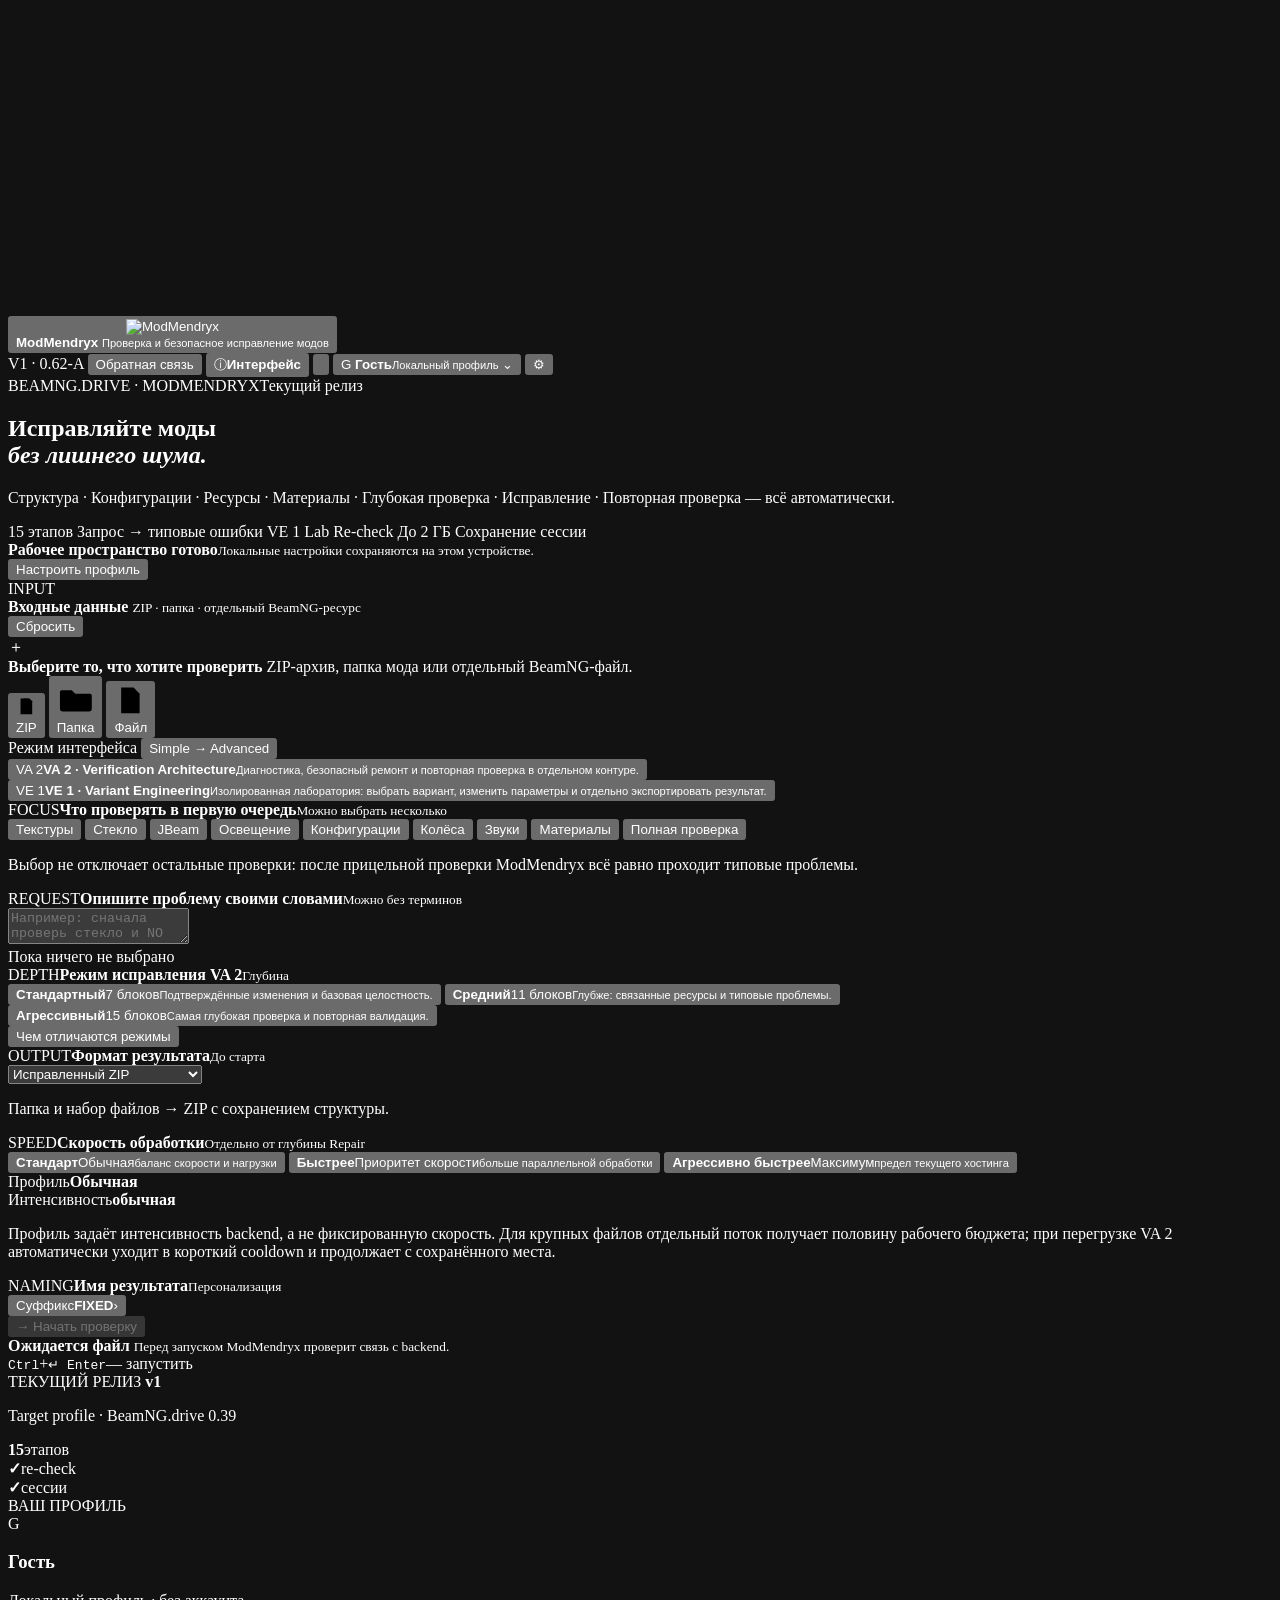
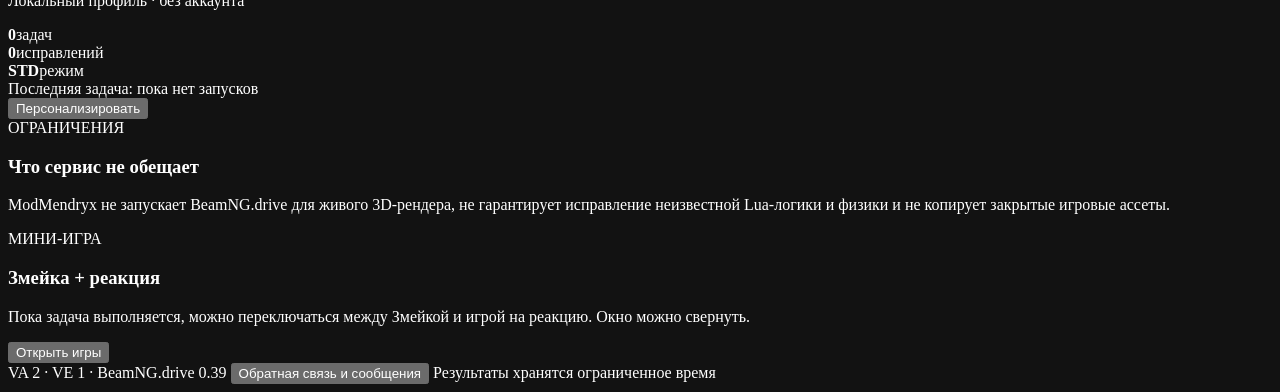
==== site/index.html @ 29868434 "Add files via upload" ====
<!doctype html>
<html lang="ru" data-phase="idle">
<head>
<meta charset="utf-8">
<meta name="viewport" content="width=device-width,initial-scale=1,viewport-fit=cover">
<meta name="theme-color" content="#060708" id="themeColorMeta">
<meta name="description" content="ModMendryx — диагностика и автоматическое исправление модов BeamNG.drive: ресурсы, конфигурации, материалы, AI-трафик и повторная проверка результата.">
<meta name="robots" content="index,follow,max-image-preview:large">
<link rel="canonical" href="https://modmendryx.pages.dev/">
<meta property="og:type" content="website"><meta property="og:title" content="ModMendryx — исправление модов BeamNG.drive"><meta property="og:description" content="Проверка, фактический ремонт и повторная верификация модов BeamNG.drive."><meta property="og:url" content="https://modmendryx.pages.dev/"><meta property="og:image" content="https://modmendryx.pages.dev/assets/banner.png">
<meta name="twitter:card" content="summary_large_image"><meta name="twitter:title" content="ModMendryx — исправление модов BeamNG.drive"><meta name="twitter:description" content="Автоматическая диагностика и восстановление модов BeamNG.drive.">
<script type="application/ld+json">{"@context":"https://schema.org","@type":"WebApplication","name":"ModMendryx","url":"https://modmendryx.pages.dev/","applicationCategory":"DeveloperApplication","operatingSystem":"Web","isAccessibleForFree":true,"description":"Диагностика, ремонт и подготовка модов BeamNG.drive.","softwareVersion":"0.62-A"}</script>
<meta name="color-scheme" content="dark">
<link rel="icon" type="image/png" href="/assets/logo.png?v=062a">
<title>ModMendryx · V1 (0.62-A) · BeamNG.drive 0.39</title>
<link rel="manifest" href="/manifest.json">
<link rel="stylesheet" href="/assets/styles.css?v=062a">
</head>
<body>

<!-- Animated background canvas -->
<canvas id="bgCanvas" class="bg-canvas" aria-hidden="true"></canvas>
<div class="ambient" aria-hidden="true">
  <span class="a1"></span><span class="a2"></span><span class="a3"></span>
  <span class="a4"></span><span class="a5"></span>
  <i class="scanline"></i>
</div>

<!-- Session recovery banner -->
<div id="sessionBanner" class="session-banner" hidden>
  <div class="session-inner">
    <div class="session-icon">⏱</div>
    <div class="session-text">
      <strong>Незавершённая сессия</strong>
      <span id="sessionDesc">Предыдущая задача была прервана.</span>
    </div>
    <div class="session-actions">
      <button class="btn small primary" id="sessionResume" type="button">Продолжить</button>
      <button class="btn small" id="sessionDismiss" type="button">Сбросить</button>
    </div>
  </div>
</div>

<!-- Toast container -->
<div id="toastContainer" class="toast-container" aria-live="polite"></div>

<!-- Session history drawer -->
<aside id="historyDrawer" class="history-drawer" hidden aria-label="История сессий">
  <div class="history-backdrop" data-history-close></div>
  <div class="history-card" role="dialog" aria-modal="true" aria-labelledby="historyTitle">
    <div class="history-head">
      <div><span class="eyebrow">СЕССИИ</span><h2 id="historyTitle">Прошлые задачи</h2><p>Сохранённые номера сессий и результаты, которые были скачаны.</p></div>
      <button class="ghost-icon" type="button" data-history-close aria-label="Закрыть">✕</button>
    </div>
    <div class="history-list" id="historyList"></div>
    <div class="history-foot"><span class="micro">Хранятся локально на этом устройстве. Серверные результаты могут истечь по сроку хранения.</span><button class="btn small" id="historyClearBtn" type="button">Очистить историю</button></div>
  </div>
</aside>

<!-- Confetti canvas (shown on success) -->
<canvas id="confettiCanvas" aria-hidden="true"></canvas>

<!-- Snake game overlay -->
<div id="gameOverlay" class="game-overlay" hidden aria-label="Мини-игры">
  <div class="game-panel">
    <div class="game-header">
      <div class="game-title"><span class="eyebrow">ПОКА ИДЁТ ЗАДАЧА</span><strong id="gameTitle">Змейка</strong></div>
      <div class="game-meta"><span id="gameScoreBlock"><span>Счёт</span> <strong id="snakeScore">0</strong></span><span id="gameHiBlock"><span>Рекорд</span> <strong id="snakeHi">0</strong></span><button class="ghost-icon" id="gameMinimize" type="button" title="Свернуть">─</button><button class="ghost-icon" id="gameClose" type="button" title="Закрыть">✕</button></div>
    </div>
    <div class="game-tabs" role="tablist" aria-label="Игра">
      <button type="button" class="game-tab active" data-game="snake">Змейка</button>
      <button type="button" class="game-tab" data-game="reaction">Реакция</button>
    </div>
    <div class="game-stage" data-game-panel="snake"><canvas id="snakeCanvas" width="300" height="300"></canvas></div>
    <div class="game-stage reaction-stage" data-game-panel="reaction" hidden><button id="reactionTarget" class="reaction-target" type="button">ГОТОВЬСЯ</button><div class="reaction-timer" id="reactionTimer">—</div></div>
    <div class="game-footer"><span id="gameStatus" class="game-status">Пробел или тап для старта</span><span class="game-controls-hint" id="gameControlsHint">← ↑ → ↓ · WASD · свайп</span></div>
  </div>
</div>

<div class="shell">
<header class="topbar panel-line">
  <button class="brand brand-button" id="brand" type="button" aria-label="ModMendryx"><span class="brand-task-dot" id="brandTaskDot" aria-hidden="true"></span>
    <img src="/assets/logo.png?v=062a" alt="ModMendryx">
    <div>
      <strong id="brandName">ModMendryx</strong>
      <small id="brandSub">Проверка и безопасное исправление модов</small>
    </div>
  </button>
  <div class="top-actions">
    <span class="release-pill" id="versionBadge">V1 · 0.62-A</span>
    <button class="top-link" id="feedbackTop" type="button">Обратная связь</button>
    <button class="top-info" id="interfaceInfoTop" type="button"><span aria-hidden="true">ⓘ</span><b>Интерфейс</b></button>
    <button class="ghost-icon" id="paletteTop" type="button" aria-label="Палитра" title="Палитра"><svg viewBox="0 0 24 24" aria-hidden="true"><path d="M12 4a8 8 0 1 0 0 16h1.3a1.7 1.7 0 0 0 0-3.4h-.8a1.7 1.7 0 0 1 0-3.4H15a5 5 0 0 0 5-5c0-2.8-3.2-4.8-8-4.8Z"/><circle cx="7.5" cy="10" r="1"/><circle cx="10" cy="7.5" r="1"/><circle cx="14" cy="7.2" r="1"/><circle cx="16.5" cy="10" r="1"/></svg></button>
    <button class="profile-chip" id="profileTop" type="button" aria-label="Профиль" title="Профиль и персонализация">
      <span class="profile-avatar" id="profileAvatar">G</span>
      <span class="profile-copy"><b id="profileName">Гость</b><small id="profileState">Локальный профиль</small></span>
      <span class="profile-chevron">⌄</span>
    </button>
    <button class="ghost-icon history-trigger" id="historyTop" type="button" aria-label="История сессий" title="Прошлые сессии" hidden>
      <svg viewBox="0 0 24 24" aria-hidden="true"><rect x="4" y="4" width="6" height="6" rx="1"/><rect x="14" y="4" width="6" height="6" rx="1"/><rect x="4" y="14" width="6" height="6" rx="1"/><rect x="14" y="14" width="6" height="6" rx="1"/></svg>
    </button>
    <button class="ghost-icon" id="settingsTop" type="button" aria-label="Настройки" title="Настройки">⚙</button>
  </div>
</header>

<main>
<!-- Session banner slot -->
<div id="sessionSlot"></div>

<section class="hero panel-line">
  <div class="hero-banner-media" id="heroBannerMedia" aria-hidden="true"><span class="banner-glow"></span></div>
  <div class="eyebrow-row">
    <span>BEAMNG.DRIVE · MODMENDRYX</span><span class="target-note">Текущий релиз</span>
  </div>
  <h1>Исправляйте моды<br><em>без лишнего шума.</em></h1>
  <p>Структура · Конфигурации · Ресурсы · Материалы · Глубокая проверка · Исправление · Повторная проверка — всё автоматически.</p>
  <div class="hero-tags">
    <span>15 этапов</span>
    <span>Запрос → типовые ошибки</span>
    <span>VE 1 Lab</span>
    <span>Re-check</span>
    <span>До 2 ГБ</span>
    <span>Сохранение сессии</span>
  </div>
  <div class="hero-personal" id="heroPersonal">
    <span class="hero-personal-dot" aria-hidden="true"></span>
    <div><b id="greetingLine">Рабочее пространство готово</b><small id="profileSummary">Локальные настройки сохраняются на этом устройстве.</small></div>
    <button class="text-action" id="heroProfileBtn" type="button">Настроить профиль</button>
  </div>
</section>

<section class="layout">
<article class="main panel">
  <div class="section-head">
    <div>
      <span class="section-kicker">INPUT</span>
      <div>
        <b>Входные данные</b>
        <small>ZIP · папка · отдельный BeamNG-ресурс</small>
      </div>
    </div>
    <button class="text-action" id="clearBtn" type="button">Сбросить</button>
  </div>

  <div class="dropzone" id="dropzone" tabindex="0" role="button" aria-label="Выбрать файл для проверки">
    <div class="drop-symbol">＋</div>
    <strong id="dropTitle">Выберите то, что хотите проверить</strong>
    <span id="dropSub">ZIP-архив, папка мода или отдельный BeamNG-файл.</span>
    <div class="drop-buttons" id="dropButtons">
      <button class="btn primary picker-btn" id="zipBtn" type="button" data-label="ZIP"><span class="picker-icon icon-zip" aria-hidden="true"><svg viewBox="0 0 32 32"><path d="M7 4h14l4 4v20H7z"/><path d="M12 4v6h6V4M12 14h2m3 0h2m-7 4h2m3 0h2m-7 4h2m3 0h2"/></svg></span><span class="picker-label">ZIP</span></button>
      <button class="btn picker-btn" id="folderBtn" type="button" data-label="Папка"><span class="picker-icon icon-folder" aria-hidden="true"><svg viewBox="0 0 32 32"><path d="M3.5 9.5h9l3 3H28a1.5 1.5 0 0 1 1.5 1.5v11A2.5 2.5 0 0 1 27 27.5H5A2.5 2.5 0 0 1 2.5 25V11A1.5 1.5 0 0 1 4 9.5z"/></svg></span><span class="picker-label">Папка</span></button>
      <button class="btn picker-btn" id="fileBtn" type="button" data-label="Файл"><span class="picker-icon icon-file" aria-hidden="true"><svg viewBox="0 0 32 32"><path d="M7 3.5h12l6 6V28.5H7z"/><path d="M19 3.5v7h6M11 16h10M11 20h10M11 24h6"/></svg></span><span class="picker-label">Файл</span></button>
    </div>
    <input id="zipInput" type="file" accept=".zip,application/zip" hidden>
    <input id="folderInput" type="file" webkitdirectory directory multiple hidden>
    <input id="fileInput" type="file" accept=".jbeam,.pc,.json,.jsonc,.lua,.materials,.materials.json,.level.json,.cs,.cfg,.prefab,.dae,.cdae,.dds,.png,.jpg,.jpeg,.tga,.bmp,.gif,.mis,.forest,.ter" hidden>
    <div class="selection" id="selection" hidden></div>
  </div>


  <div class="workspace-mode" id="workspaceMode">
    <span class="micro">Режим интерфейса</span>
    <button class="btn small" id="uiModeBtn" type="button">Simple → Advanced</button>
  </div>
  <div class="workflow-switch" id="taskMode">
    <button type="button" class="workflow-tab active" data-task="repair"><span>VA 2</span><strong>VA 2 · Verification Architecture</strong><small>Диагностика, безопасный ремонт и повторная проверка в отдельном контуре.</small></button>
    <button type="button" class="workflow-tab" data-task="modify"><span>VE 1</span><strong>VE 1 · Variant Engineering</strong><small>Изолированная лаборатория: выбрать вариант, изменить параметры и отдельно экспортировать результат.</small></button>
  </div>

  <div class="config-box full request-box" id="repairConfig">
    <div class="config-title"><span class="section-kicker">FOCUS</span><b>Что проверять в первую очередь</b><small>Можно выбрать несколько</small></div>
    <div class="chips" id="priorityChips">
      <button class="chip" data-priority="textures" type="button">Текстуры</button>
      <button class="chip" data-priority="glass" type="button">Стекло</button>
      <button class="chip" data-priority="jbeam" type="button">JBeam</button>
      <button class="chip" data-priority="lighting" type="button">Освещение</button>
      <button class="chip" data-priority="configs" type="button">Конфигурации</button>
      <button class="chip" data-priority="wheels" type="button">Колёса</button>
      <button class="chip" data-priority="sounds" type="button">Звуки</button>
      <button class="chip" data-priority="materials" type="button">Материалы</button>
      <button class="chip" data-priority="all" type="button">Полная проверка</button>
    </div>
    <p class="micro">Выбор не отключает остальные проверки: после прицельной проверки ModMendryx всё равно проходит типовые проблемы.</p>
  </div>

  <div class="config-box full request-box" id="wishesBox">
    <div class="config-title"><span class="section-kicker">REQUEST</span><b>Опишите проблему своими словами</b><small>Можно без терминов</small></div>
    <textarea id="wishes" placeholder="Например: сначала проверь стекло и NO TEXTURE, потом освещение. В салоне пропадает окно из водительской камеры."></textarea>
    <div class="request-preview" id="requestPreview"><span>Пока ничего не выбрано</span></div>
  </div>


  <section class="advanced-tools" id="advancedTools" hidden>
    <div class="config-title"><span>ADV</span><b>Advanced Workbench</b><small>Диагностика без лишних действий</small></div>
    <div class="tool-grid">
      <div class="tool-card">
        <b>MOD DOCTOR</b><small>Опишите симптом — сначала получите причины и доказательства.</small>
        <textarea id="doctorQuery" placeholder="Например: машина не едет, после ремонта пропало стекло…"></textarea>
        <button class="btn small" id="doctorBtn" type="button">Диагностировать</button>
      </div>
      <div class="tool-card">
        <b>MOD COMPARE</b><small>Сравнение двух ZIP по путям и SHA-256.</small>
        <div class="tool-row"><input id="compareA" type="file" accept=".zip"><input id="compareB" type="file" accept=".zip"></div>
        <button class="btn small" id="compareBtn" type="button">Сравнить моды</button>
      </div>
      <div class="tool-card">
        <b>INSPECTOR</b><small>References, referenced by, missing, unused, shared dependencies и дубли.</small>
        <button class="btn small" id="inspectorBtn" type="button">Открыть Resource Inspector</button>
      </div>
      <div class="tool-card">
        <b>RELEASE CHECK</b><small>Repair snapshot → safe cleaner → повторная проверка → Release ZIP.</small>
        <button class="btn small primary" id="releaseBtn" type="button">PREPARE FOR RELEASE</button>
      </div>
    </div>
  </section>

  <div class="config-box full mod-lab-box" id="modLab" hidden>
    <div class="config-title"><span class="section-kicker">VE 1</span><b>VE 1 · рабочее изменение</b><small>Текстовое задание</small></div>
    <textarea id="modRequest" placeholder="Например: сделай подвеску мягче на 15%, двигатель чуть мощнее и добавь 2 дополнительные конфигурации."></textarea>
    <div class="mod-shortcuts" id="modShortcuts">
      <button class="chip" type="button" data-mod-template="Сделать подвеску мягче на 15%.">Мягче</button>
      <button class="chip" type="button" data-mod-template="Сделать подвеску жёстче на 15%.">Жёстче</button>
      <button class="chip" type="button" data-mod-template="Увеличить тягу двигателя на 10%.">Двигатель +10%</button>
      <button class="chip" type="button" data-mod-template="Добавить 2 дополнительные конфигурации.">+2 конфигурации</button>
    </div>
    <p class="micro">VE 1 изменяет только распознанные безопасные параметры и сохраняет отдельный журнал изменений. Неопределённые запросы не маскируются под успешный результат.</p>
  </div>

  <div class="config-grid">
    <section class="config-box">
      <div class="config-title"><span class="section-kicker">DEPTH</span><b>Режим исправления VA 2</b><small>Глубина</small></div>
      <div class="mode-grid compact" id="repairMode">
        <button type="button" class="mode-card active" data-mode="standard"><strong>Стандартный</strong><span>7 блоков</span><small>Подтверждённые изменения и базовая целостность.</small></button>
        <button type="button" class="mode-card" data-mode="medium"><strong>Средний</strong><span>11 блоков</span><small>Глубже: связанные ресурсы и типовые проблемы.</small></button>
        <button type="button" class="mode-card" data-mode="aggressive"><strong>Агрессивный</strong><span>15 блоков</span><small>Самая глубокая проверка и повторная валидация.</small></button>
      </div>
      <button class="mode-info-btn" id="modeInfo" type="button">Чем отличаются режимы</button>
    </section>
    <section class="config-box">
      <div class="config-title"><span class="section-kicker">OUTPUT</span><b>Формат результата</b><small>До старта</small></div>
      <select id="outputType">
        <option value="zip">Исправленный ZIP</option>
        <option value="same">Тот же формат (один файл)</option>
      </select>
      <p class="micro">Папка и набор файлов → ZIP с сохранением структуры.</p>
    </section>
  </div>

  <div class="config-box full network-box">
    <div class="config-title"><span class="section-kicker">SPEED</span><b>Скорость обработки</b><small>Отдельно от глубины Repair</small></div>
    <div class="network-row">
      <div class="network-presets" id="networkPresets">
        <button class="network-card active" type="button" data-network="standard"><strong>Стандарт</strong><span>Обычная</span><small>баланс скорости и нагрузки</small></button>
        <button class="network-card" type="button" data-network="balanced"><strong>Быстрее</strong><span>Приоритет скорости</span><small>больше параллельной обработки</small></button>
        <button class="network-card" type="button" data-network="aggressive"><strong>Агрессивно быстрее</strong><span>Максимум</span><small>предел текущего хостинга</small></button>
      </div>
      <div class="network-meter">
        <div><span>Профиль</span><strong id="networkLimitLabel">Обычная</strong></div>
        <div><span>Интенсивность</span><strong id="networkUsageLabel">обычная</strong></div>
      </div>
    </div>
    <p class="micro">Профиль задаёт интенсивность backend, а не фиксированную скорость. Для крупных файлов отдельный поток получает половину рабочего бюджета; при перегрузке VA 2 автоматически уходит в короткий cooldown и продолжает с сохранённого места.</p>
  </div>

  <div class="config-box full settings-line-box">
    <div class="config-title"><span class="section-kicker">NAMING</span><b>Имя результата</b><small>Персонализация</small></div>
    <button class="custom-line" id="settingsBtn" type="button"><span>Суффикс</span><strong id="suffixPreview">FIXED</strong><span>›</span></button>
  </div>

  <div class="vehicle-detect" id="vehicleDetect" hidden><div class="vehicle-detect-copy"><span class="eyebrow">BEAMNG VEHICLE</span><b id="vehicleDetectTitle">Автомобильный мод обнаружен</b><small id="vehicleDetectMeta">В результат добавится метка ModMendryx: название автомобиля и его preview-изображение. UI Apps вручную добавлять не нужно.</small></div><span class="vehicle-detect-mark">MF</span></div>

  <div class="start-area">
    <button class="start-button" id="startBtn" type="button" disabled>
      <span class="start-icon">→</span>
      <span class="start-label" id="startLabel">Начать проверку</span>
      <span class="start-spinner" id="startSpinner" aria-hidden="true"></span>
    </button>
    <div class="start-info">
      <b id="readyState">Ожидается файл</b>
      <small>Перед запуском ModMendryx проверит связь с backend.</small>
      <div class="kbd-wrap" aria-label="Горячая клавиша">
        <kbd>Ctrl</kbd><span>+</span><kbd>↵ Enter</kbd><span>— запустить</span>
      </div>
    </div>
  </div>
</article>

<aside class="sidebar">
  <section class="panel info-card">
    <span class="eyebrow">ТЕКУЩИЙ РЕЛИЗ</span>
    <strong class="big-version">v1</strong>
    <p>Target profile · BeamNG.drive 0.39</p>
    <div class="mini-grid">
      <div><b>15</b><span>этапов</span></div>
      <div><b>✓</b><span>re-check</span></div>
      <div><b>✓</b><span>сессии</span></div>
    </div>
  </section>
  <section class="panel info-card profile-card" id="profileCard">
    <div class="profile-card-top">
      <span class="eyebrow">ВАШ ПРОФИЛЬ</span>
      <span class="profile-state-dot" id="profileStateDot" aria-hidden="true"></span>
    </div>
    <div class="profile-card-main">
      <span class="profile-avatar large" id="profileAvatarLarge">G</span>
      <div><h3 id="profileCardName">Гость</h3><p id="profileCardMeta">Локальный профиль · без аккаунта</p></div>
    </div>
    <div class="profile-metrics">
      <div><b id="metricRuns">0</b><span>задач</span></div>
      <div><b id="metricFixed">0</b><span>исправлений</span></div>
      <div><b id="metricMode">STD</b><span>режим</span></div>
    </div>
    <div class="profile-last" id="profileLast">Последняя задача: пока нет запусков</div>
    <button class="btn small" id="profileEditBtn" type="button">Персонализировать</button>
  </section>
  <section class="panel info-card">
    <span class="eyebrow">ОГРАНИЧЕНИЯ</span>
    <h3>Что сервис не обещает</h3>
    <p>ModMendryx не запускает BeamNG.drive для живого 3D-рендера, не гарантирует исправление неизвестной Lua-логики и физики и не копирует закрытые игровые ассеты.</p>
  </section>
  <section class="panel info-card snake-promo" id="snakePromo">
    <span class="eyebrow">МИНИ-ИГРА</span>
    <h3>Змейка + реакция</h3>
    <p>Пока задача выполняется, можно переключаться между Змейкой и игрой на реакцию. Окно можно свернуть.</p>
    <button class="btn small" id="snakePromoBtn" type="button">Открыть игры</button>
  </section>
  <section class="ad-slot" id="adSlot" hidden></section>
</aside>
</section>

<!-- Preflight section: visible immediately after upload, before either engine starts -->
<section class="panel preparation" id="preparationPanel" hidden aria-live="polite">
  <div class="preparation-head">
    <div><span class="eyebrow">ПРЕДВАРИТЕЛЬНЫЙ ОСМОТР</span><h2 id="preparationTitle">Файл разобран — движок ещё не запущен</h2><p id="preparationMeta">Здесь показано, что ModMendryx нашёл внутри загруженного мода до начала ремонта.</p></div>
    <span class="preparation-state" id="preparationState">ГОТОВО</span>
  </div>
  <div class="preparation-grid">
    <div class="preparation-card"><span class="eyebrow">СВОДКА</span><b id="preparationSummary">—</b><small id="preparationSummarySub">—</small></div>
    <div class="preparation-card"><span class="eyebrow">AI-ТРАФИК</span><b id="preparationAi">Проверка не выполнялась</b><small id="preparationAiSub">—</small></div>
    <div class="preparation-card"><span class="eyebrow">ХРАНЕНИЕ</span><b id="preparationStorage">—</b><small id="preparationStorageSub">Контроль крупного файла</small></div>
    <div class="preparation-card"><span class="eyebrow">РЕКОМЕНДАЦИЯ</span><b id="preparationNext">—</b><small>Решение можно изменить до запуска движка.</small></div>
  </div>
  <div class="preparation-findings" id="preparationFindings"></div>
  <div class="preparation-actions">
    <button class="btn" id="preparationDetailsBtn" type="button">Подробнее о находках</button>
    <button class="btn" id="preparationCancelBtn" type="button">Отменить</button>
    <button class="btn primary" id="preparationStartBtn" type="button">Запустить движок</button>
  </div>
</section>

<!-- Process section -->
<section class="panel process" id="process" hidden>
  <div class="process-top">
    <div class="process-heading">
      <span class="eyebrow">ОБРАБОТКА</span>
      <h2 id="processTitle">Подготовка</h2>
      <p id="processDetail">—</p>
    </div>
    <div class="progress-number">
      <strong id="overallPct">0%</strong>
      <span id="stageCount">0 / —</span>
    </div>
  </div>

  <div class="progress-track">
    <i id="progressBar"></i>
  </div>

  <div class="process-state">
    <span id="progressState">Подготовка…</span>
    <span id="eta">Осталось: —</span>
  </div>
  <button class="text-action process-details-toggle" id="processDetailsBtn" type="button" hidden>Показать этапы</button>
  <div class="connection-warning" id="connectionWarning" hidden role="status" aria-live="polite"><span class="connection-warning-icon">!</span><div><b>Соединение с backend замедлилось</b><small>Ответ ещё ожидается. Задача не отменена. Если соединение восстановится, текущая проверка продолжится автоматически.</small></div></div>

  <!-- Buttons: hidden during preparation, shown during processing -->
  <div class="process-actions" id="processActions">
    <button class="btn phase-processing-only" id="pauseBtn" type="button">Пауза</button>
    <button class="btn phase-processing-only" id="filesBtn" type="button">Файлы</button>
    <button class="btn danger phase-running-only" id="resetJobBtn" type="button">Остановить</button>
  </div>

  <div class="stage-list" id="stageGrid"></div>
</section>

<!-- Result section -->
<section class="panel result" id="result" hidden>
  <div class="result-head">
    <div>
      <span class="eyebrow">РЕЗУЛЬТАТ</span>
      <h2 id="resultTitle">Готово</h2>
      <p id="resultLead">—</p><div class="result-meta" id="resultMode"></div><div class="apply-status" id="applyStatus" hidden></div>
    </div>
    <div class="result-symbol" id="resultMark">✓</div>
  </div>
  <div class="result-stats">
    <div><b id="statFiles">0</b><span>файлов</span></div>
    <div><b id="statFixed">0</b><span>исправлено</span></div>
    <div><b id="statWarnings">0</b><span>предупреждений</span></div>
    <div><b id="statChecks">0</b><span>OK</span></div>
  </div>
  <div class="fixed-summary" id="fixedSummary" hidden>
    <div class="fixed-summary-head"><span class="eyebrow">ФАКТИЧЕСКИЕ ИСПРАВЛЕНИЯ</span><span class="micro">Что реально изменилось в рабочей копии</span></div>
    <div class="fixed-summary-list" id="fixedSummaryList"></div>
  </div>
  <div class="issue-filters" id="issueFilters" hidden>
    <button class="issue-filter active" data-filter="all" type="button">Все <span class="filter-count" id="filterCountAll">0</span></button>
    <button class="issue-filter" data-filter="fixed" type="button">✓ Исправлено <span class="filter-count" id="filterCountFixed">0</span></button>
    <button class="issue-filter" data-filter="warning" type="button">⚠ Предупреждения <span class="filter-count" id="filterCountWarn">0</span></button>
    <button class="issue-filter" data-filter="info" type="button">ℹ Инфо <span class="filter-count" id="filterCountInfo">0</span></button>
  </div>
  <div class="issue-list" id="issueList"></div>
  <div class="result-actions">
    <button class="btn primary" id="downloadBtn" type="button">Скачать результат</button>
    <a class="btn" id="reportBtn" href="#">JSON-отчёт</a>
    <button class="btn" id="copyJobBtn" type="button">Копировать ID</button>
    <button class="btn" id="healthBtn" type="button">Health</button>
    <button class="btn" id="previewBtn" type="button">Repair Preview</button>
    <button class="btn" id="diffBtn" type="button">Diff</button>
    <button class="btn" id="resultFeedbackBtn" type="button">Обратная связь</button>
    <button class="btn primary recovery-action" id="restartJobBtn" type="button" hidden>Перезапустить</button>
    <button class="btn" id="newJobBtn" type="button">Новая задача</button>
  </div>
  <div class="result-file-note" id="resultFileNote"></div>
</section>

<footer class="footer">
  <span>VA 2 · VE 1 · BeamNG.drive 0.39</span>
  <button class="footer-link" id="feedbackFooter" type="button">Обратная связь и сообщения</button>
  <span>Результаты хранятся ограниченное время</span>
</footer>
</main>
</div>

<!-- Modal -->
<div id="quickHelp" class="quick-help" hidden aria-label="Горячие клавиши">
  <div class="quick-help-card">
    <div class="history-head"><div><span class="eyebrow">БЫСТРЫЕ ДЕЙСТВИЯ</span><h2>Горячие клавиши</h2></div><button class="ghost-icon" id="quickHelpClose" type="button" aria-label="Закрыть">✕</button></div>
    <div class="shortcut-list">
      <div><kbd>Ctrl/Cmd</kbd><b>+</b><kbd>Shift</kbd><b>+</b><kbd>U</kbd><span>Добавить файл или папку</span></div>
      <div><kbd>Ctrl/Cmd</kbd><b>+</b><kbd>Shift</kbd><kbd>R</kbd><span>Запустить / повторить задачу</span></div>
      <div><kbd>Ctrl/Cmd</kbd><b>+</b><kbd>↵ Enter</kbd><span>Запустить загруженную и подготовленную задачу</span></div>
      <div><kbd>Ctrl/Cmd</kbd><b>+</b><kbd>Shift</kbd><kbd>P</kbd><span>Показать Repair Preview</span></div>
      <div><kbd>Ctrl/Cmd</kbd><b>+</b><kbd>Shift</kbd><kbd>S</kbd><span>Открыть историю сессий</span></div>
      <div><kbd>?</kbd><span>Показать эту подсказку</span></div>
      <div><kbd>Esc</kbd><span>Закрыть меню или окно</span></div>
    </div>
  </div>
</div>

<div id="interfaceInfo" class="interface-info" hidden aria-label="Информация об интерфейсе">
  <div class="interface-info-backdrop" data-interface-close></div>
  <section class="interface-info-card" role="dialog" aria-modal="true" aria-labelledby="interfaceInfoTitle">
    <header class="interface-info-head">
      <div><span class="eyebrow">ЦЕНТР ИНТЕРФЕЙСА</span><h2 id="interfaceInfoTitle">Как устроен ModMendryx</h2><p>Все элементы интерфейса собраны здесь по разделам — без необходимости искать подсказки в «⋮».</p></div>
      <button class="ghost-icon" id="interfaceInfoClose" type="button" aria-label="Закрыть">✕</button>
    </header>
    <div class="interface-info-body">
      <nav class="interface-info-nav" id="interfaceInfoNav" aria-label="Разделы справки"></nav>
      <article class="interface-info-content" id="interfaceInfoContent"></article>
    </div>
  </section>
</div>

<div class="modal" id="modal" hidden>
  <div class="modal-card" role="dialog" aria-modal="true">
    <button class="modal-close" id="modalClose" type="button" aria-label="Закрыть">✕</button>
    <div id="modalContent"></div>
    <div class="modal-actions" id="modalActions"></div>
  </div>
</div>

<script>if("serviceWorker" in navigator){window.addEventListener("load",()=>navigator.serviceWorker.register("/sw.js").catch(()=>{}));}</script>
<script src="/runtime-config.js?v=062a"></script>
<script src="/assets/halloween.js?v=062a" defer></script>
<script src="/assets/app.js?v=062a" defer></script>
</body>
</html>
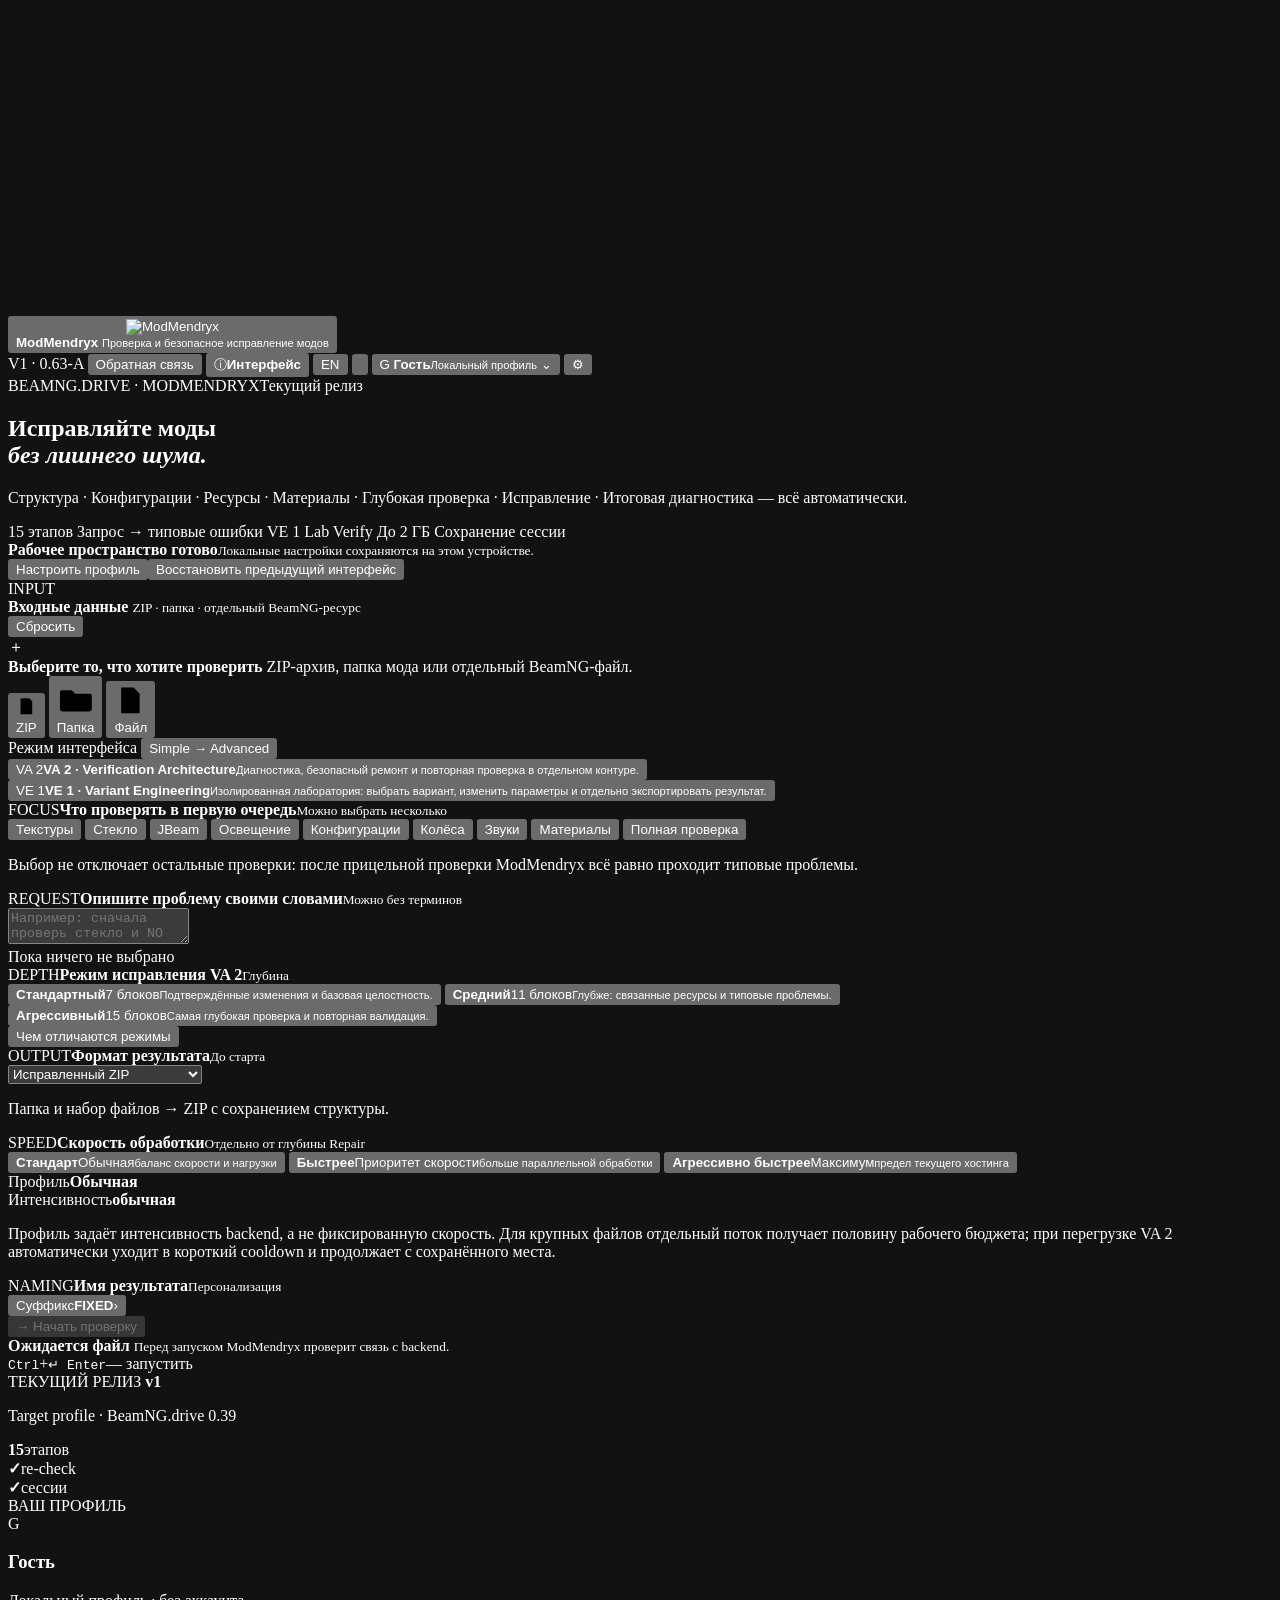
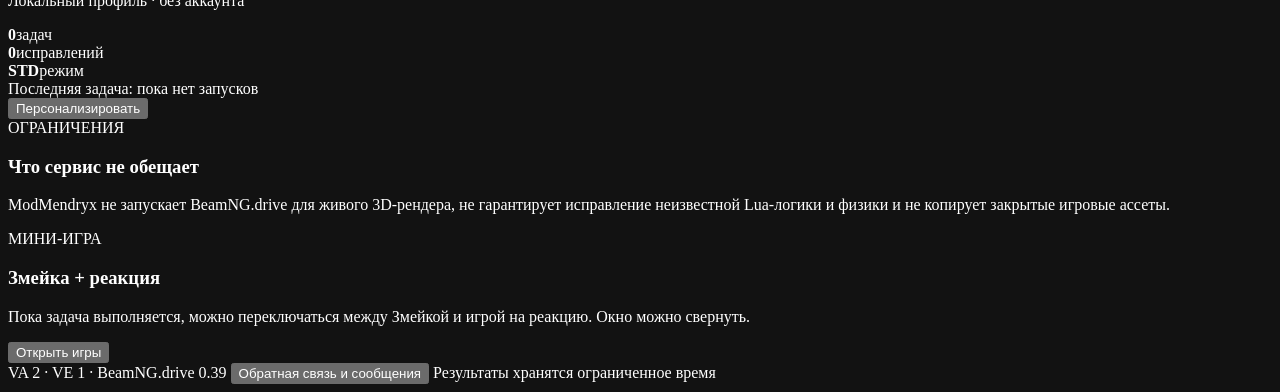
==== commit bd926c71: "Add files via upload" ====
--- a/site/index.html
+++ b/site/index.html
@@ -3,18 +3,18 @@
 <head>
 <meta charset="utf-8">
 <meta name="viewport" content="width=device-width,initial-scale=1,viewport-fit=cover">
-<meta name="theme-color" content="#060708" id="themeColorMeta">
+<meta name="theme-color" content="#080a0b" id="themeColorMeta">
 <meta name="description" content="ModMendryx — диагностика и автоматическое исправление модов BeamNG.drive: ресурсы, конфигурации, материалы, AI-трафик и повторная проверка результата.">
 <meta name="robots" content="index,follow,max-image-preview:large">
 <link rel="canonical" href="https://modmendryx.pages.dev/">
 <meta property="og:type" content="website"><meta property="og:title" content="ModMendryx — исправление модов BeamNG.drive"><meta property="og:description" content="Проверка, фактический ремонт и повторная верификация модов BeamNG.drive."><meta property="og:url" content="https://modmendryx.pages.dev/"><meta property="og:image" content="https://modmendryx.pages.dev/assets/banner.png">
 <meta name="twitter:card" content="summary_large_image"><meta name="twitter:title" content="ModMendryx — исправление модов BeamNG.drive"><meta name="twitter:description" content="Автоматическая диагностика и восстановление модов BeamNG.drive.">
-<script type="application/ld+json">{"@context":"https://schema.org","@type":"WebApplication","name":"ModMendryx","url":"https://modmendryx.pages.dev/","applicationCategory":"DeveloperApplication","operatingSystem":"Web","isAccessibleForFree":true,"description":"Диагностика, ремонт и подготовка модов BeamNG.drive.","softwareVersion":"0.62-A"}</script>
+<script type="application/ld+json">{"@context":"https://schema.org","@type":"WebApplication","name":"ModMendryx","url":"https://modmendryx.pages.dev/","applicationCategory":"DeveloperApplication","operatingSystem":"Web","isAccessibleForFree":true,"description":"Диагностика, ремонт и подготовка модов BeamNG.drive.","softwareVersion":"0.63-A"}</script>
 <meta name="color-scheme" content="dark">
-<link rel="icon" type="image/png" href="/assets/logo.png?v=062a">
-<title>ModMendryx · V1 (0.62-A) · BeamNG.drive 0.39</title>
+<link rel="icon" type="image/png" href="/assets/logo.png?v=063a">
+<title>ModMendryx · V1 (0.63-A) · BeamNG.drive 0.39</title>
 <link rel="manifest" href="/manifest.json">
-<link rel="stylesheet" href="/assets/styles.css?v=062a">
+<link rel="stylesheet" href="/assets/styles.css?v=063a">
 </head>
 <body>
 
@@ -80,16 +80,17 @@
 <div class="shell">
 <header class="topbar panel-line">
   <button class="brand brand-button" id="brand" type="button" aria-label="ModMendryx"><span class="brand-task-dot" id="brandTaskDot" aria-hidden="true"></span>
-    <img src="/assets/logo.png?v=062a" alt="ModMendryx">
+    <img src="/assets/logo.png?v=063a" alt="ModMendryx">
     <div>
       <strong id="brandName">ModMendryx</strong>
       <small id="brandSub">Проверка и безопасное исправление модов</small>
     </div>
   </button>
   <div class="top-actions">
-    <span class="release-pill" id="versionBadge">V1 · 0.62-A</span>
+    <span class="release-pill" id="versionBadge">V1 · 0.63-A</span>
     <button class="top-link" id="feedbackTop" type="button">Обратная связь</button>
     <button class="top-info" id="interfaceInfoTop" type="button"><span aria-hidden="true">ⓘ</span><b>Интерфейс</b></button>
+    <button class="ghost-icon language-toggle" id="languageTop" type="button" aria-label="Переключить язык" title="English">EN</button>
     <button class="ghost-icon" id="paletteTop" type="button" aria-label="Палитра" title="Палитра"><svg viewBox="0 0 24 24" aria-hidden="true"><path d="M12 4a8 8 0 1 0 0 16h1.3a1.7 1.7 0 0 0 0-3.4h-.8a1.7 1.7 0 0 1 0-3.4H15a5 5 0 0 0 5-5c0-2.8-3.2-4.8-8-4.8Z"/><circle cx="7.5" cy="10" r="1"/><circle cx="10" cy="7.5" r="1"/><circle cx="14" cy="7.2" r="1"/><circle cx="16.5" cy="10" r="1"/></svg></button>
     <button class="profile-chip" id="profileTop" type="button" aria-label="Профиль" title="Профиль и персонализация">
       <span class="profile-avatar" id="profileAvatar">G</span>
@@ -113,19 +114,19 @@
     <span>BEAMNG.DRIVE · MODMENDRYX</span><span class="target-note">Текущий релиз</span>
   </div>
   <h1>Исправляйте моды<br><em>без лишнего шума.</em></h1>
-  <p>Структура · Конфигурации · Ресурсы · Материалы · Глубокая проверка · Исправление · Повторная проверка — всё автоматически.</p>
+  <p>Структура · Конфигурации · Ресурсы · Материалы · Глубокая проверка · Исправление · Итоговая диагностика — всё автоматически.</p>
   <div class="hero-tags">
     <span>15 этапов</span>
     <span>Запрос → типовые ошибки</span>
     <span>VE 1 Lab</span>
-    <span>Re-check</span>
+    <span>Verify</span>
     <span>До 2 ГБ</span>
     <span>Сохранение сессии</span>
   </div>
   <div class="hero-personal" id="heroPersonal">
     <span class="hero-personal-dot" aria-hidden="true"></span>
     <div><b id="greetingLine">Рабочее пространство готово</b><small id="profileSummary">Локальные настройки сохраняются на этом устройстве.</small></div>
-    <button class="text-action" id="heroProfileBtn" type="button">Настроить профиль</button>
+    <div class="hero-personal-actions"><button class="text-action" id="heroProfileBtn" type="button">Настроить профиль</button><button class="text-action halloween-restore-btn" id="halloweenRestoreBtn" type="button">Восстановить предыдущий интерфейс</button></div>
   </div>
 </section>
 
@@ -471,8 +472,10 @@
 </div>
 
 <script>if("serviceWorker" in navigator){window.addEventListener("load",()=>navigator.serviceWorker.register("/sw.js").catch(()=>{}));}</script>
-<script src="/runtime-config.js?v=062a"></script>
-<script src="/assets/halloween.js?v=062a" defer></script>
-<script src="/assets/app.js?v=062a" defer></script>
+<script src="/runtime-config.js?v=063a"></script>
+<script src="/assets/app.js?v=063a" defer></script>
+<script src="/assets/i18n.js?v=063a" defer></script>
+<script src="/assets/halloween-preview.js?v=063a" defer></script>
+<script src="/assets/halloween.js?v=063a" defer></script>
 </body>
 </html>
